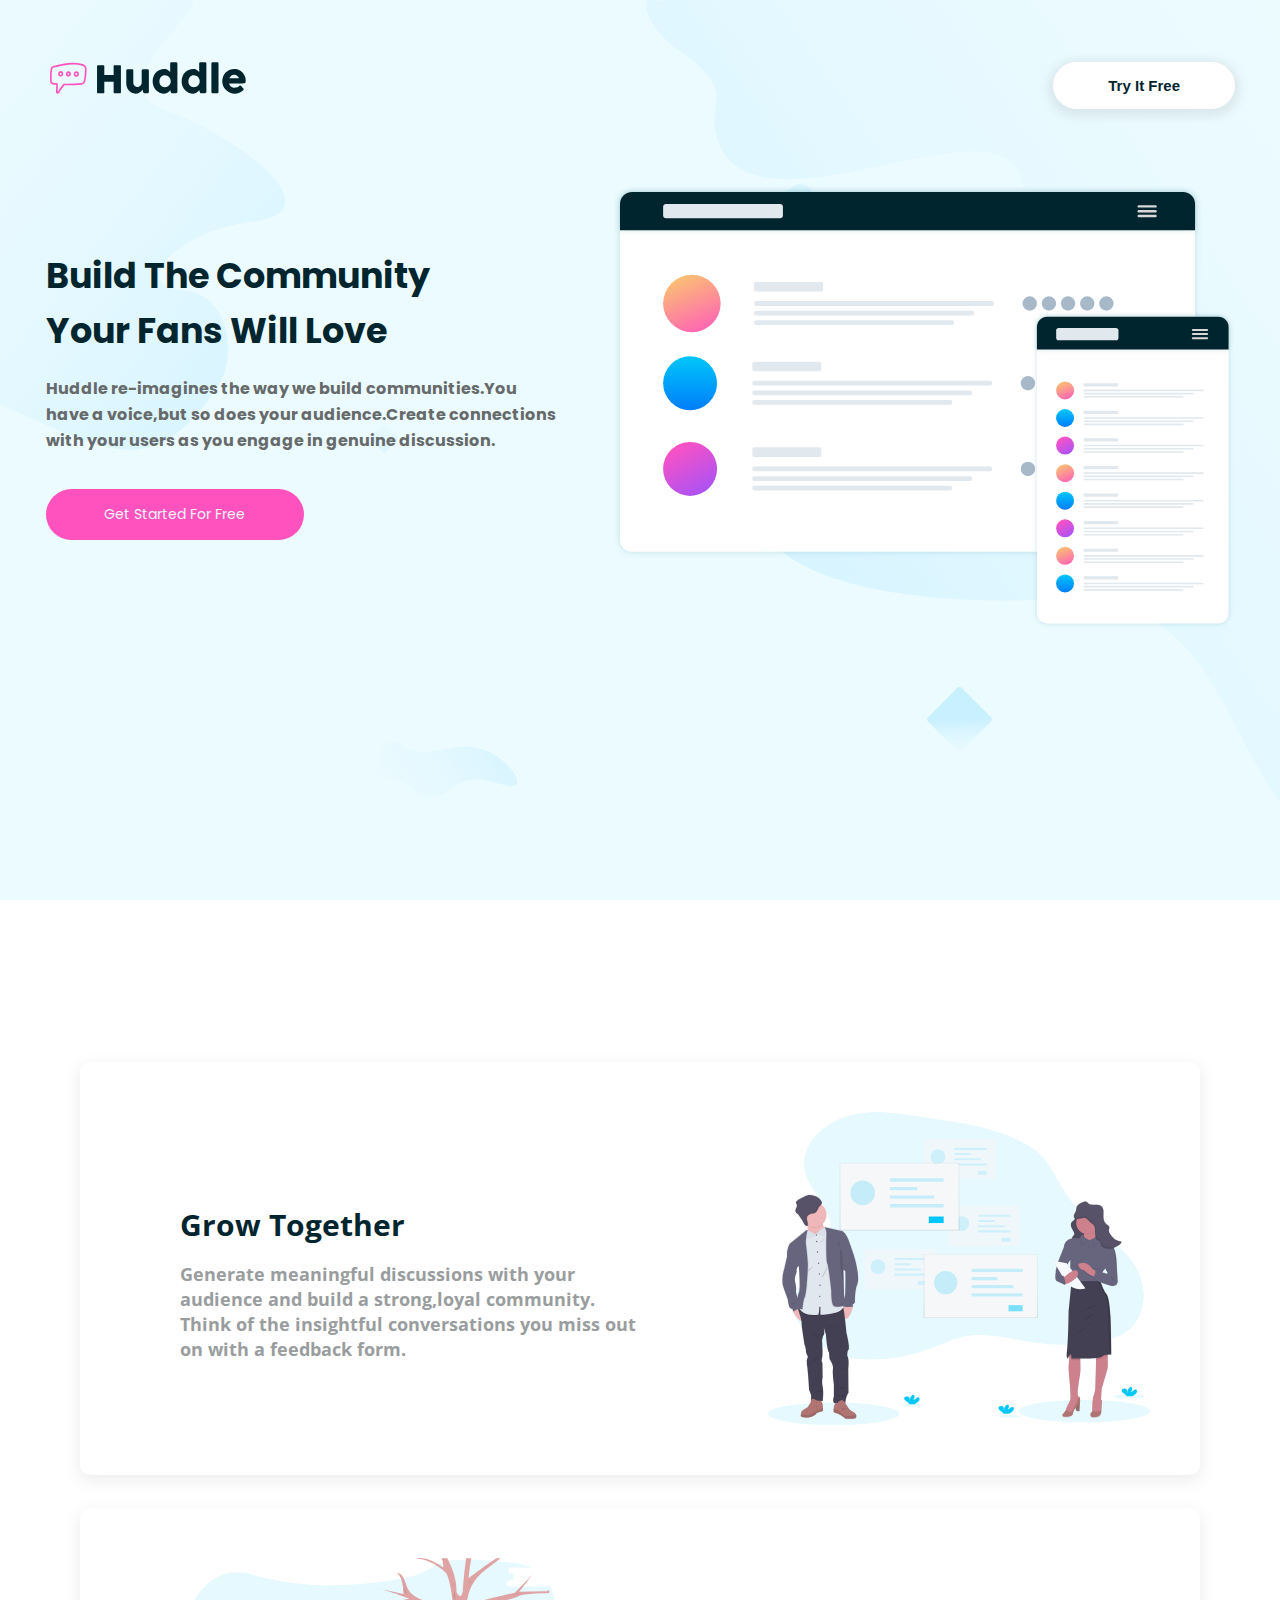
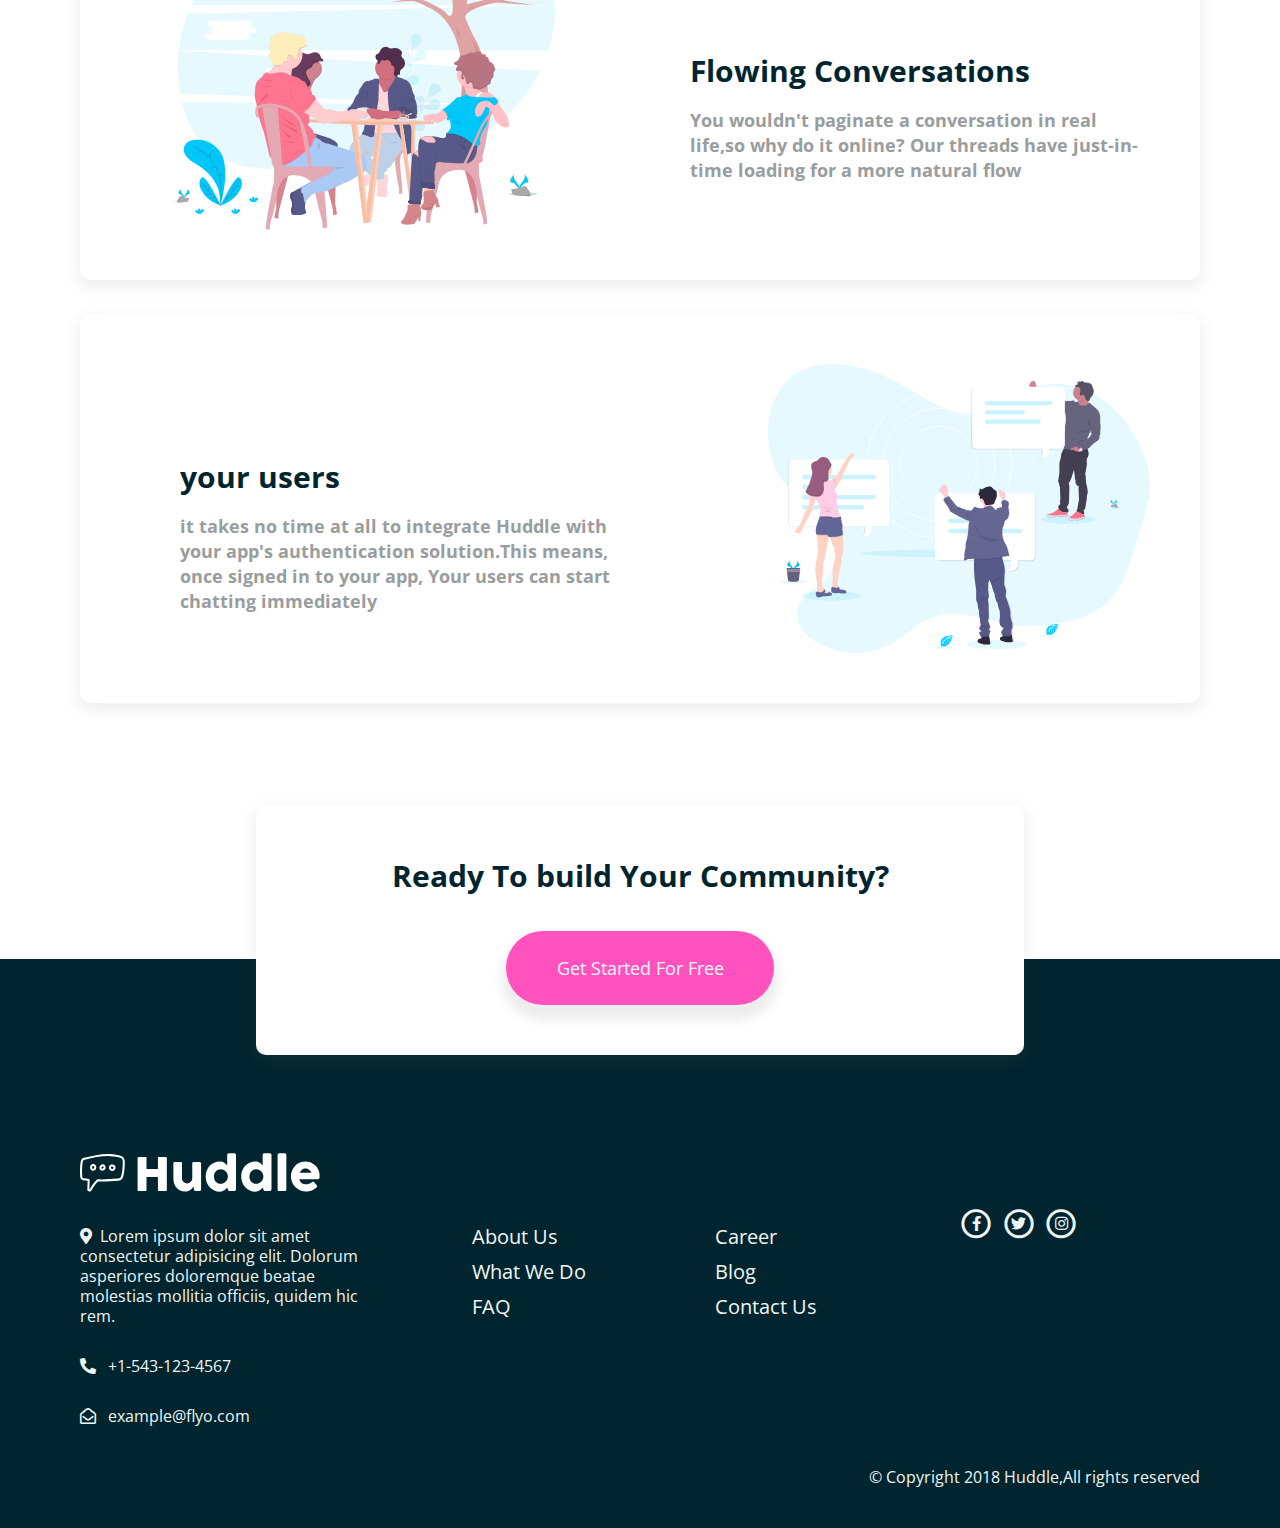
==== Huddle/huddle.html @ bb16335f "huddle project was added" ====
<!DOCTYPE html>
<html lang="en">

<head>
    <meta charset="UTF-8">
    <meta name="viewport" content="width=device-width, initial-scale=1.0">
    <title>Huddle</title>
    <link rel="stylesheet" href="huddle.css">
    <link rel="stylesheet" href="https://fonts.googleapis.com/css?family=Poppins">
    <link rel="stylesheet" href="https://fonts.googleapis.com/css?family=Open Sans">
    <link rel="stylesheet" href="https://pro.fontawesome.com/releases/v5.10.0/css/all.css" />
</head>

<body>
    <section id="header">
        <div class="head row ">
            <div class="logo col-xl-10 col-lg-10 col-md-9 col-sm-8 col-7 col-xxm-7"><a href="#"><img src="logo.svg"
                        alt=""></a>
            </div>
            <div class="logobtn">Try It Free</div>
        </div>

        <div class="headtwo row">
            <div class="headtxt col-xl-5 col-lg-5 col-md-5 col-sm-9 col-10 col-xxm-12">
                <h2>Build The Community </h2>
                <h2>Your Fans Will Love</h2>
                <h6>Huddle re-imagines the way we build communities.You have a voice,but so does your audience.Create
                    connections with your users as you engage in genuine discussion.</h6>
                <div class="headbtn">Get Started For Free</div>
            </div>
            <div class="img col-xl-6 col-lg-6 col-md-6 col-sm-6 col-10 col-xm-12 col-xxm-2"><img
                    src="illustration-mockups.svg" alt="">
            </div>
        </div>
    </section>

    <section id="info">
        <div class="row info-com ">
            <div class="info-txt col-xl-6 col-lg-6">
                <h2>Grow Together</h2>
                <h6>Generate meaningful discussions with your audience and build a strong,loyal community. Think of the
                    insightful conversations you miss out on with a feedback form.</h6>
            </div>
            <div class="info-img col-xl-5 col-lg-5"><img src="illustration-grow-together.svg" alt=""></div>
        </div>
        <div class="row info-com">
            <div class="info-img col-xl-5 col-lg-5"><img src="illustration-flowing-conversation.svg" alt=""></div>
            <div class="info-txt col-xl-6 col-lg-6">
                <h2>Flowing Conversations</h2>
                <h6>You wouldn't paginate a conversation in real life,so why do it online? Our threads have just-in-time
                    loading for a more
                    natural flow</h6>
            </div>
        </div>
        <div class="row info-com">
            <div class="info-txt col-xl-6 col-lg-6">
                <h2>your users</h2>
                <h6>it takes no time at all to integrate Huddle with your app's authentication solution.This means, once
                    signed in to your app, Your users can start chatting immediately</h6>
            </div>
            <div class="info-img col-xl-5 col-lg-5"><img src="illustration-your-users.svg" alt=""></div>
        </div>
    </section>

    <div class="hanger">
        <h2>Ready To build Your Community?</h2>
        <div class="hang-div">Get Started For Free</div>
    </div>

    <footer>
        <div class="col beg col-lg-3">
            <div class="logo"><a href="#"><img src="logo.svg" alt=""></a></div>
            <p><i class="fas fa-map-marker-alt"></i><span> &nbsp;Lorem ipsum dolor sit amet consectetur adipisicing
                    elit.
                    Dolorum asperiores doloremque beatae molestias mollitia officiis, quidem hic rem.</span>
            </p>
            <p><i class=" fas fa-phone fa-rotate-90"></i> &nbsp;&nbsp;+1-543-123-4567</p>
            <p><i class="far fa-envelope-open"></i> &nbsp;&nbsp;example@flyo.com</p>
        </div>
        <div class="col link col-lg-2">
            <a href="#">About Us</a>
            <a href="#">What We Do</a>
            <a href="#">FAQ</a>
        </div>
        <div class="col link col-lg-2">
            <a href="#">Career</a>
            <a href="#">Blog</a>
            <a href="#">Contact Us</a>
        </div>
        <div class="follow col-lg-2">
            <span class="fa-stack fa-xs">
                <i class="far fa-circle fa-stack-2x"></i>
                <i class="fab fa-facebook-f fa-stack-1x"></i>
            </span>
            <span class="fa-stack fa-xs">
                <i class="far fa-circle fa-stack-2x"></i>
                <i class="fab fa-twitter fa-stack-1x"></i>
            </span>
            <span class="fa-stack fa-xs">
                <i class="far fa-circle fa-stack-2x"></i>
                <i class="fab fa-instagram fa-stack-1x"></i>
            </span>
        </div>
        <div class="copyright">
            <p>&copy Copyright 2018 Huddle,All rights reserved</p>
        </div>

    </footer>

</body>

</html>
---- Huddle/huddle.css ----
* {
    margin: 0;
    padding: 0;
    box-sizing: border-box;
}

body {
    font-weight: 400, 700;
    font-family: "Open Sans";

}

span {
    text-align: start;
}

h2,
h4,
h6 {
    color: hsl(192, 100%, 9%);
}

h6 {
    font-size: 14px;
}

.row {
    display: flex;
    flex-wrap: wrap;
}

.logo img {
    width: 19%;
    padding-top: 6%;
    margin-left: 30px;
}

.logobtn {
    font-size: 15px;
    font-weight: 700;
    font-family: sans-serif;
    color: hsl(192, 100%, 9%);
    background-color: white;
    padding: 15px 55px;
    border-radius: 90px;
    text-align: center;
    margin-bottom: 15px;
    margin-top: 5%;
    box-shadow: 0px 3px 10px 5px rgba(109, 106, 106, 0.12);
}

#header {
    height: 100vh;
    background-color: hsl(193, 100%, 96%);
    background-image: url(bg-hero-desktop.svg);
    width: 100%;
    overflow: hidden;
    background-size: cover;
    background-position: center;
    background-repeat: no-repeat;
    position: relative;
    padding: 0 20px;
    display: flex;
    flex-direction: column;
}


#header .headtwo {
    margin-top: 5%;
    width: 100%;
    justify-content: space-around;
}



#header .headtxt h2 {
    font-size: 35px;
    /* font-weight: 700; */
    color: hsl(192, 100%, 9%);
    line-height: 55px;
}

#header .headtxt h6 {
    color: #676a6b;
    font-style: normal;
    line-height: 26px;
    /* font-weight: 500; */
    font-size: 16px;
    padding-top: 18px;
}

#header .headtxt {
    color: hsl(192, 100%, 9%);
    margin-top: 5%;
    font-weight: 400;
    font-family: "Poppins";
}

#header .headtwo .headbtn {
    margin-top: 35px;
    font-size: 14px;
    color: #f0f5f7;
    background-color: hsl(322, 100%, 66%);
    width: 50%;
    padding: 15px 40px;
    text-align: center;
    border-radius: 90px;
}

#header .headtwo .img {
    background-size: cover;
    background-position: center;
}

#header .headtwo .img img {
    width: 100%;
}

#info {
    /* background-color: thistle; */
    display: flex;
    flex-direction: column;
    padding: 0px 80px;
    margin-top: 10%;
}

#info .info-com {
    margin-top: 3%;
    /* background-color: #595c5e; */
    box-shadow: 0px 5px 15px 1px rgba(109, 106, 106, 0.12);
    border-radius: 10px;
    padding: 50px 50px;
    display: flex;
    flex-direction: row;
    justify-content: space-between;
}

#info .info-com .info-txt {
    /* background-color: aqua; */
    padding-top: 100px;
    padding-left: 50px;
    line-height: 25px;
}

#info .info-com .info-txt h6 {
    color: #999d9e;
    margin-top: 25px;
    font-size: 18px
}

#info .info-com .info-txt h2 {
    color: hsl(192, 100%, 9%);
    font-size: 30px;
}

#info .info-com .info-img {
    /* background-color: red; */
    background-size: cover;
}

#info .info-com .info-img img {
    width: 90%;
    float: right;
}

.hanger {
    text-align: center;
    justify-content: center;
    margin: auto;
    position: absolute;
    background-color: #fff;
    width: 60%;
    padding: 50px;
    border-radius: 10px;
    margin-top: 8%;
    margin-left: 20%;
    box-shadow: 0px 5px 15px 1px rgba(109, 106, 106, 0.12);
    z-index: 8;
}

.hanger h2 {
    font-size: 30px;
    color: hsl(192, 100%, 9%);
}

.hanger .hang-div {
    margin: auto;
    margin-top: 35px;
    font-size: 18px;
    color: #f0f5f7;
    background-color: hsl(322, 100%, 66%);
    box-shadow: 0px 10px 10px 5px rgba(109, 106, 106, 0.12);
    width: 40%;
    padding: 25px;
    text-align: center;
    border-radius: 90px;
}

footer {
    background-color: hsl(192, 100%, 9%);
    display: flex;
    justify-content: space-between;
    flex-wrap: wrap;
    padding: 40px 80px;
    margin-top: 20%;
    padding-top: 100px;
    position: relative;
}

footer .logo img {
    width: 100%;
    filter: brightness(0) invert(1);
    margin-left: 0px;
}

footer .beg {
    margin-right: 5%;
}

footer .col {
    display: flex;
    flex-direction: column;
    align-items: flex-start;
    margin-top: 80px;
    margin-bottom: 40px;
    line-height: 20px;
    /* width: 24%; */
}

footer .col p {
    padding-top: 30px;
    color: #f0f5f7;
}

footer .link {
    padding-top: 80px;
    /* background-color: #595c5e; */

}

footer .link a {
    text-decoration: none;
    color: #f0f5f7;
    line-height: 35px;
    font-size: 20px;
}

footer .follow {
    font-size: 20px;
    display: flex;
    align-items: flex-start;
    margin-top: 80px;
    margin-bottom: 40px;
    margin-right: 5%;
    color: #f0f5f7;
    gap: 5px;
    /* width: 23%; */
    padding-top: 70px;
}

footer .follow span .fa-stack i {
    color: #f0f5f7;
}

footer .copyright {
    width: 100%;
    text-align: end;
}

footer .copyright p {
    font-size: 12;
    color: #f0f5f7;
}

/* xtra large */
@media (min-width: 1440px) {

    /* 1/12x100 */
    .col-xl-1 {
        width: 8.33%;
    }

    .col-xl-2 {
        width: 16.66%;
    }

    .col-xl-3 {
        width: 25%;
    }

    /* 4/12x100 */
    .col-xl-4 {
        width: 33.33%;
    }

    .col-xl-5 {
        width: 41.66%;
    }

    .col-xl-6 {
        width: 50%;
    }

    .col-xl-7 {
        width: 58.33%;
    }

    /* 8/12x100 */
    .col-xl-8 {
        width: 66.66%;
    }

    .col-xl-9 {
        width: 75%;
    }

    .col-xl-10 {
        width: 83.33%;
    }

    .col-xl-11 {
        width: 91.66%;
    }

    .col-xl-12 {
        width: 100%;
    }

}

/* large */
@media (min-width: 1173px) and (max-width: 1439px) {
    .col-lg-1 {
        width: 8.33%;
    }

    .col-lg-2 {
        width: 16.66%;
    }

    .col-lg-3 {
        width: 25%;
    }

    .col-lg-4 {
        width: 33.33%;
    }

    .col-lg-5 {
        width: 41.66%;
    }

    .col-lg-6 {
        width: 50%;
    }

    .col-lg-7 {
        width: 58.33%;
    }

    .col-lg-8 {
        width: 66.66%;
    }

    .col-lg-9 {
        width: 75%;
    }

    .col-lg-10 {
        width: 83.33%;
    }

    .col-lg-11 {
        width: 91.66%;
    }

    .col-lg-12 {
        width: 100%;
    }
}

/* medium */
@media (min-width: 950px) and (max-width: 1172px) {
    .col-md-1 {
        width: 8.33%;
    }

    .col-md-2 {
        width: 16.66%;
    }

    .col-md-3 {
        width: 25%;
    }

    .col-md-4 {
        width: 33.33%;
    }

    .col-md-5 {
        width: 41.66%;
    }

    .col-md-6 {
        width: 50%;
    }

    .col-md-7 {
        width: 58.33%;
    }

    .col-md-8 {
        width: 66.66%;
    }

    .col-md-9 {
        width: 75%;
    }

    .col-md-10 {
        width: 83.33%;
    }

    .col-md-11 {
        width: 91.66%;
    }

    .col-md-12 {
        width: 100%;
    }

    .logo img {
        width: 23%;
        padding-top: 2%;
    }

    #header .headtxt h2 {
        font-size: 38px;
        line-height: 50px;
    }

    #header .headtxt h6 {
        line-height: 22px;
        font-size: 17px;
    }

    #header .headtwo .headbtn {
        width: 70%;
        margin-top: 30px;
    }

}

/* small  */
@media (min-width: 706px) and (max-width: 949px) {
    .col-sm-1 {
        width: 8.33%;
    }

    .col-sm-2 {
        width: 16.66%;
    }

    .col-sm-3 {
        width: 25%;
    }

    .col-sm-4 {
        width: 33.33%;
    }

    .col-sm-5 {
        width: 41.66%;
    }

    .col-sm-6 {
        width: 50%;
    }

    .col-sm-7 {
        width: 58.33%;
    }

    .col-sm-8 {
        width: 66.66%;
    }

    .col-sm-9 {
        width: 75%;
    }

    .col-sm-10 {
        width: 83.33%;
    }

    .col-sm-11 {
        width: 91.66%;
    }

    .col-sm-12 {
        width: 100%;
    }

    .logo img {
        width: 36%;
        padding-top: 2%;
    }

    #header .headtwo .headbtn {
        width: 70%;
        margin-top: 30px;
        margin-left: 15%;
    }

    #header .headtxt {
        text-align: center;
    }
}

/* very small */
@media (min-width: 596px) and (max-width: 705px) {
    .col-1 {
        width: 8.33%;
    }

    .col-2 {
        width: 16.66%;
    }

    .col-3 {
        width: 25%;
    }

    .col-4 {
        width: 33.33%;
    }

    .col-5 {
        width: 41.66%;
    }

    .col-6 {
        width: 50%;
    }

    .col-7 {
        width: 58.33%;
    }

    .col-8 {
        width: 66.66%;
    }

    .col-9 {
        width: 75%;
    }

    .col-10 {
        width: 83.33%;
    }

    .col-11 {
        width: 91.66%;
    }

    .col-12 {
        width: 100%;
    }

    .logo img {
        width: 50%;
        padding-top: 2%;
    }

    #header .headtwo .headbtn {
        width: 80%;
        margin-top: 30px;
        margin-left: 12%;
    }

    #header .headtxt {
        text-align: center;
    }

}

/* xtra small */
@media (min-width: 376px) and (max-width: 595px) {
    .col-xm-1 {
        width: 8.33%;
    }

    .col-xm-2 {
        width: 16.66%;
    }

    .col-xm-3 {
        width: 25%;
    }

    .col-xm-4 {
        width: 33.33%;
    }

    .col-xm-5 {
        width: 41.66%;
    }

    .col-xm-6 {
        width: 50%;
    }

    .col-xm-7 {
        width: 58.33%;
    }

    .col-xm-8 {
        width: 66.66%;
    }

    .col-xm-9 {
        width: 75%;
    }

    .col-xm-10 {
        width: 83.33%;
    }

    .col-xm-11 {
        width: 91.66%;
    }

    .col-xm-12 {
        width: 100%;
    }

    .logobtn {
        padding: 7px 25px;
        margin-top: 12%;
        font-weight: 600;
        font-size: 14px;
    }

    .logo img {
        width: 58%;
        padding-top: 2%;
        margin-left: 0;
        margin-top: 18%;
    }

    #header {
        padding: 0px 20px;
    }

    #header .head {
        margin-bottom: 10%;
    }

    #header .headtxt h2 {
        font-size: 35px;
        line-height: 50px;
    }

    #header .headtwo .headbtn {
        width: 70%;
        padding: 10px 40px;
        margin-top: 30px;
        margin-left: 12%;
    }

    #header .headtxt {
        text-align: center;
    }
}

/* x xtra small */
@media (max-width: 375px) {
    .col-xxm-1 {
        width: 8.33%;
    }

    .col-xxm-2 {
        width: 16.66%;
    }

    .col-xxm-3 {
        width: 25%;
    }

    .col-xxm-4 {
        width: 33.33%;
    }

    .col-xxm-5 {
        width: 41.66%;
    }

    .col-xxm-6 {
        width: 50%;
    }

    .col-xxm-7 {
        width: 58.33%;
    }

    .col-xxm-8 {
        width: 66.66%;
    }

    .col-xxm-9 {
        width: 75%;
    }

    .col-xxm-10 {
        width: 83.33%;
    }

    .col-xxm-11 {
        width: 91.66%;
    }

    .col-xxm-12 {
        width: 100%;
    }

    #header {
        height: 150vh;
    }

    .logobtn {
        padding: 5px 18px;
        margin-top: 11%;
        font-weight: 600;
        font-size: 12px;
    }

    .logo img {
        width: 55%;
        padding-top: 2%;
        margin-left: 0;
        margin-top: 18%;
    }

    #header .headtwo {
        margin-top: 20%;
    }

    #header .headtwo .headtxt {
        text-align: center;
        padding: 0 20px;
    }

    #header .headtxt h2 {
        font-size: 20px;
        color: hsl(192, 100%, 9%);
        line-height: 30px;
    }

    #header .headtxt h6 {
        color: #595c5e;
        font-style: normal;
        line-height: 18px;
        /* font-weight: 500; */
        font-size: 16px;
        padding-top: 18px;
    }

    #header .headtxt {
        margin-top: 5%;
        font-weight: 600;
        font-family: "Poppins";
    }

    #header .headtwo .headbtn {
        margin-top: 30px;
        /* margin-left: 10%; */
        font-size: 14px;
        color: #f0f5f7;
        background-color: hsl(322, 100%, 66%);
        width: 100%;
        padding: 10px 20px;
        text-align: center;
        border-radius: 90px;
    }

    #header .headtwo .img {
        margin-top: 15%;
        width: 100%;
        background-size: cover;
        background-position: center;
    }

    #header .headtwo .img img {
        width: 100%;
    }

    #info {
        display: flex;
        flex-direction: column;
        padding: 0px 20px;
        margin-top: 10%;
    }

    #info .info-com {
        margin-top: 3%;
        padding: 40px 0;
        display: flex;
        flex-direction: column;
        justify-content: center;
        text-align: center;
    }

    #info .info-com .info-txt {
        /* background-color: aqua; */
        line-height: 15px;
        padding-top: 50px;
        padding-left: 15px;
        padding-right: 15px;
        order: 2;
    }

    #info .info-com .info-txt h6 {
        margin-top: 20px;
        font-size: 14px;
        font-weight: 400;
        color: #999d9e;
    }

    #info .info-com .info-txt h2 {
        color: hsl(192, 100%, 9%);
        font-size: 20px;
        font-weight: 700;
    }

    #info .info-com .info-img {
        /* background-color: red; */
        padding-right: 18%;
        background-size: cover;
        order: 1;
    }

    #info .info-com .info-img img {
        width: 80%;
    }

    .hanger {
        width: 95%;
        padding: 20px;
        border-radius: 10px;
        margin: 0 3%;
        margin-top: 35%;
        /* margin-left: 20%; */
        z-index: 9;
    }

    .hanger h2 {
        font-size: 14px;
        color: hsl(192, 100%, 9%);
    }

    .hanger .hang-div {
        margin: auto;
        margin-top: 20px;
        font-size: 10px;
        color: #f0f5f7;
        width: 60%;
        padding: 10px;
        text-align: center;
        border-radius: 90px;
    }

    footer {
        background-color: hsl(192, 100%, 9%);
        display: flex;
        flex-direction: column;
        flex-wrap: wrap;
        padding: 0 10px;
        margin-top: 60%;
        padding-top: -50px;
        position: relative;
    }

    footer .beg {
        padding-top: 15%;
        padding-bottom: 40px;
    }

    footer .logo img {
        width: 50%;
        filter: brightness(0) invert(1);
        margin-left: 0px;
    }

    footer .col {
        margin-top: 0px;
        margin-bottom: 0px;
        line-height: 20px;
    }

    footer .col p {
        padding-top: 20px;
        font-size: 14px;
    }

    footer .link {
        padding-top: 0px;
    }

    footer .link a {
        line-height: 30px;
        font-size: 15px;
    }

    footer .follow {
        align-self: center;
        font-size: 15px;
        margin-top: 40px;
        margin-bottom: 20px;
        margin-right: 0%;
        color: #f0f5f7;
        gap: 3px;
        /* width: 23%; */
        padding-top: 0px;
    }

    footer .follow span .fa-stack i {
        color: #f0f5f7;
    }

    footer .copyright {
        width: 100%;
        text-align: center;
    }

    footer .copyright p {
        font-size: 10px;
        color: #f0f5f7;
    }

}
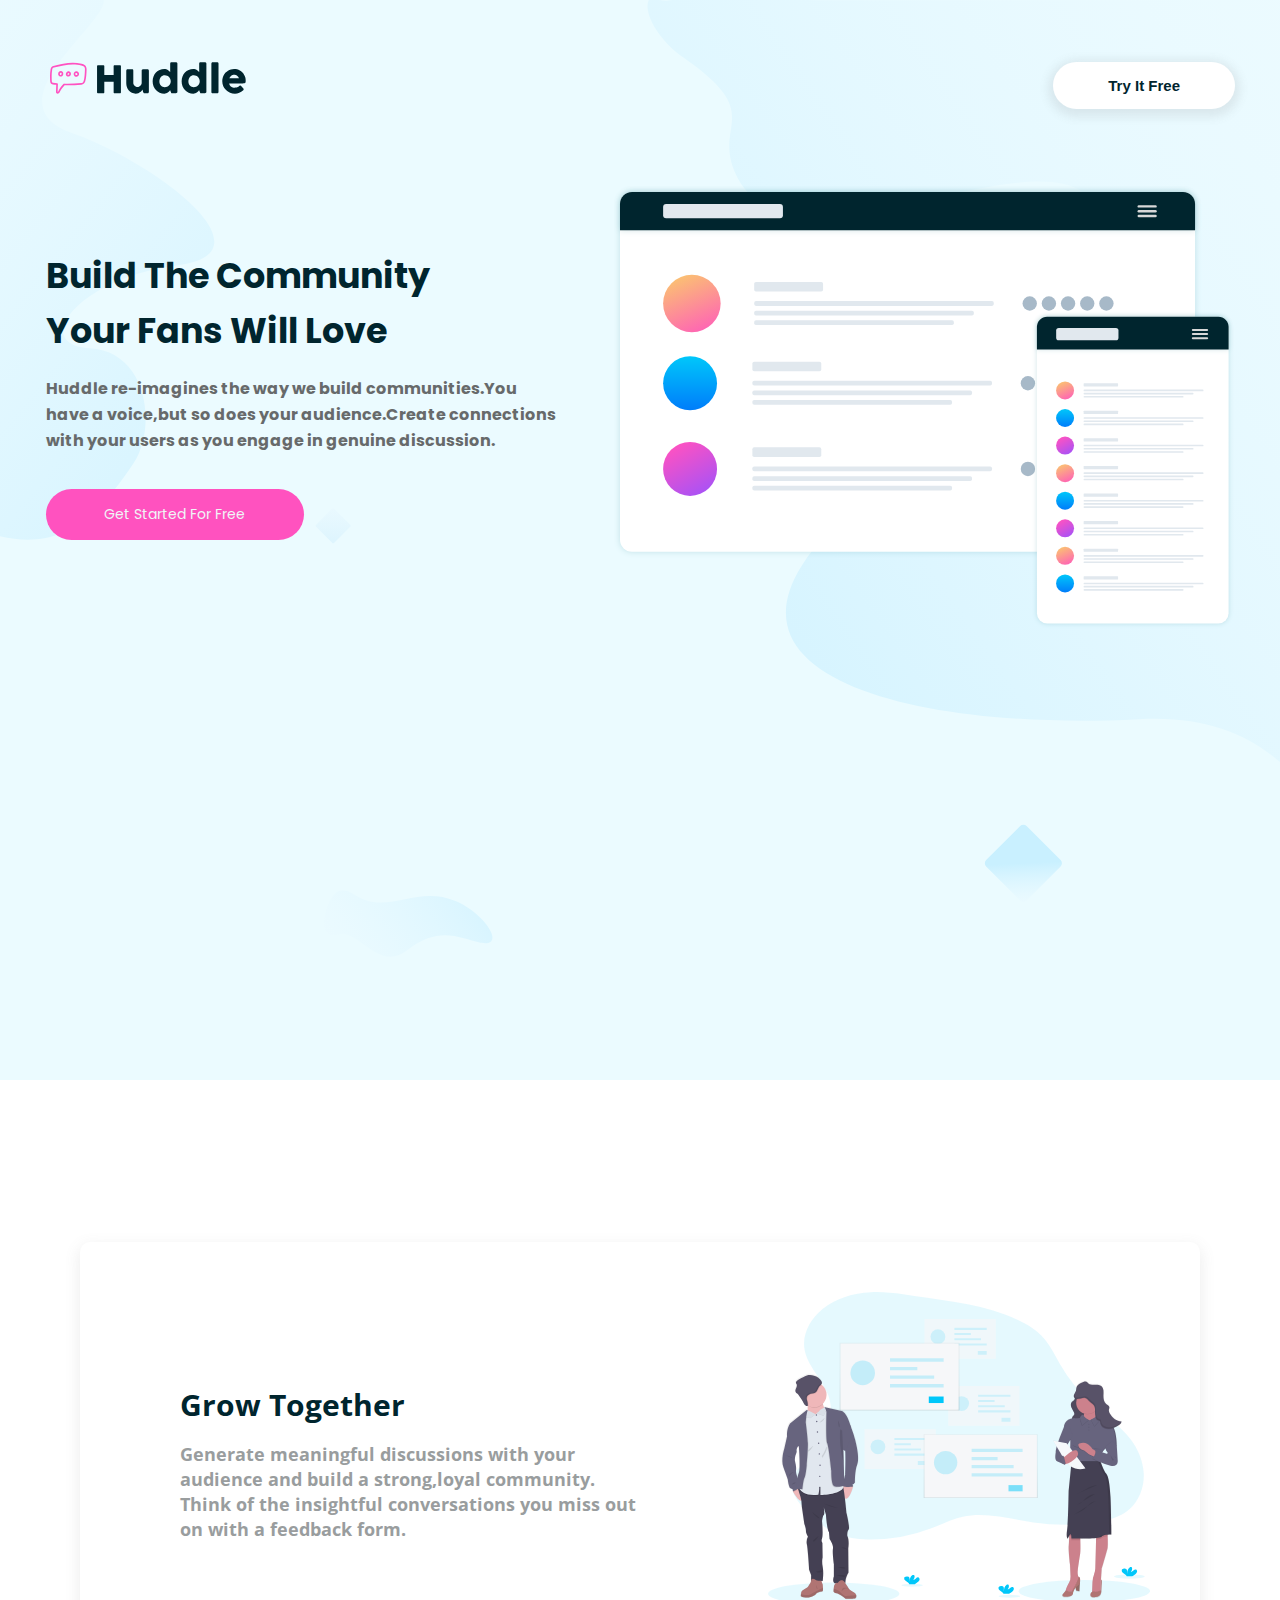
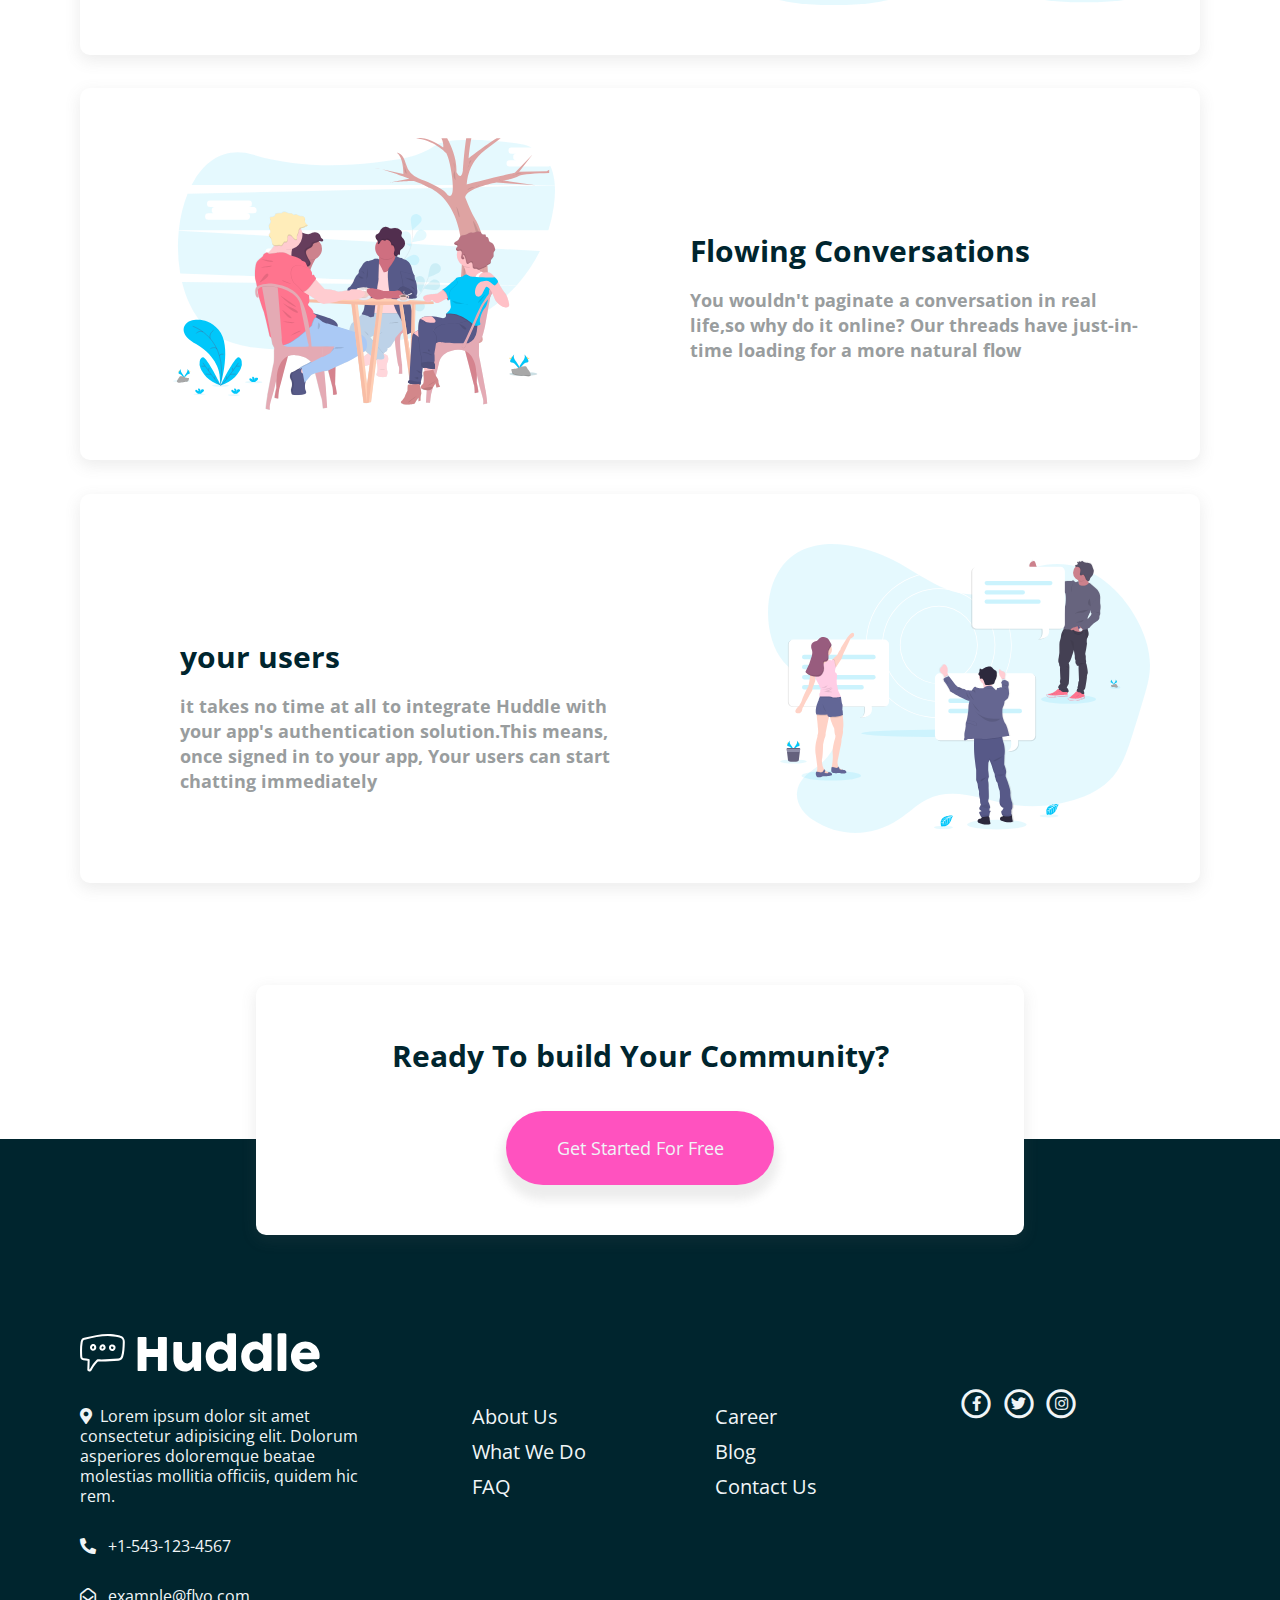
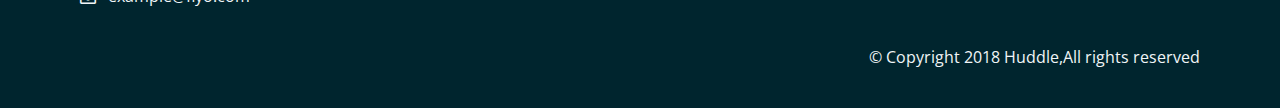
==== commit dc626b43: "capstone projects" ====
--- a/Huddle/huddle.html
+++ b/Huddle/huddle.html
@@ -28,8 +28,8 @@
                     connections with your users as you engage in genuine discussion.</h6>
                 <div class="headbtn">Get Started For Free</div>
             </div>
-            <div class="img col-xl-6 col-lg-6 col-md-6 col-sm-6 col-10 col-xm-12 col-xxm-2"><img
-                    src="illustration-mockups.svg" alt="">
+            <div class="img col-xl-6 col-lg-6 col-md-6 col-sm-6 col-10 col-xm-12 col-xxm-2">
+                <img src="illustration-mockups.svg" alt="">
             </div>
         </div>
     </section>
--- a/Huddle/huddle.css
+++ b/Huddle/huddle.css
@@ -50,7 +50,7 @@
 }
 
 #header {
-    height: 100vh;
+    height: 120vh;
     background-color: hsl(193, 100%, 96%);
     background-image: url(bg-hero-desktop.svg);
     width: 100%;
@@ -110,6 +110,7 @@
 #header .headtwo .img {
     background-size: cover;
     background-position: center;
+    /* margin-top: 10%; */
 }
 
 #header .headtwo .img img {
@@ -326,6 +327,7 @@
         width: 100%;
     }
 
+
 }
 
 /* large */
@@ -432,6 +434,7 @@
     .logo img {
         width: 23%;
         padding-top: 2%;
+        margin-top: 5%;
     }
 
     #header .headtxt h2 {
@@ -447,6 +450,18 @@
     #header .headtwo .headbtn {
         width: 70%;
         margin-top: 30px;
+    }
+
+    .hanger .hang-div {
+        margin: auto;
+        margin-top: 15px;
+        font-size: 16px;
+        color: #f0f5f7;
+        width: 60%;
+        padding: 10px;
+        text-align: center;
+        border-radius: 90px;
+        box-shadow: 0px 3px 5px 2px rgba(109, 106, 106, 0.12);
     }
 
 }
@@ -501,9 +516,14 @@
         width: 100%;
     }
 
+    #header {
+        height: 150vh;
+    }
+
     .logo img {
         width: 36%;
         padding-top: 2%;
+        margin-top: 5%;
     }
 
     #header .headtwo .headbtn {
@@ -512,8 +532,44 @@
         margin-left: 15%;
     }
 
+    #header .headtwo .img {
+        margin-top: 10%;
+    }
+
     #header .headtxt {
         text-align: center;
+    }
+
+    .hanger {
+        /* width: 95%;
+        padding: 40px;
+        border-radius: 10px;
+        margin: 0 3%;
+        margin-top: 10%; */
+        width: 60%;
+        padding: 50px;
+        border-radius: 10px;
+        margin-top: 8%;
+        margin-left: 20%;
+        /* margin-left: 20%; */
+        z-index: 9;
+    }
+
+    .hanger h2 {
+        font-size: 20px;
+        color: hsl(192, 100%, 9%);
+    }
+
+    .hanger .hang-div {
+        margin: auto;
+        margin-top: 15px;
+        font-size: 16px;
+        color: #f0f5f7;
+        width: 60%;
+        padding: 10px;
+        text-align: center;
+        border-radius: 90px;
+        box-shadow: 0px 3px 5px 2px rgba(109, 106, 106, 0.12);
     }
 }
 
@@ -567,9 +623,14 @@
         width: 100%;
     }
 
+    #header {
+        height: 150vh;
+    }
+
     .logo img {
         width: 50%;
         padding-top: 2%;
+        margin-top: 5%;
     }
 
     #header .headtwo .headbtn {
@@ -578,8 +639,39 @@
         margin-left: 12%;
     }
 
+    #header .headtwo .img {
+        margin-top: 10%;
+    }
+
     #header .headtxt {
         text-align: center;
+    }
+
+    .hanger {
+        width: 95%;
+        padding: 40px;
+        border-radius: 10px;
+        margin: 0 3%;
+        margin-top: 10%;
+        /* margin-left: 20%; */
+        z-index: 9;
+    }
+
+    .hanger h2 {
+        font-size: 20px;
+        color: hsl(192, 100%, 9%);
+    }
+
+    .hanger .hang-div {
+        margin: auto;
+        margin-top: 15px;
+        font-size: 16px;
+        color: #f0f5f7;
+        width: 60%;
+        padding: 10px;
+        text-align: center;
+        border-radius: 90px;
+        box-shadow: 0px 3px 5px 2px rgba(109, 106, 106, 0.12);
     }
 
 }
@@ -632,6 +724,10 @@
 
     .col-xm-12 {
         width: 100%;
+    }
+
+    #header {
+        height: 150vh;
     }
 
     .logobtn {
@@ -668,8 +764,39 @@
         margin-left: 12%;
     }
 
+    #header .headtwo .img {
+        margin-top: 10%;
+    }
+
     #header .headtxt {
         text-align: center;
+    }
+
+    .hanger {
+        width: 95%;
+        padding: 40px;
+        border-radius: 10px;
+        margin: 0 3%;
+        margin-top: 5%;
+        /* margin-left: 20%; */
+        z-index: 9;
+    }
+
+    .hanger h2 {
+        font-size: 20px;
+        color: hsl(192, 100%, 9%);
+    }
+
+    .hanger .hang-div {
+        margin: auto;
+        margin-top: 15px;
+        font-size: 16px;
+        color: #f0f5f7;
+        width: 60%;
+        padding: 10px;
+        text-align: center;
+        border-radius: 90px;
+        box-shadow: 0px 3px 5px 2px rgba(109, 106, 106, 0.12);
     }
 }
 
@@ -726,18 +853,20 @@
     #header {
         height: 150vh;
     }
+
 
     .logobtn {
         padding: 5px 18px;
         margin-top: 11%;
         font-weight: 600;
         font-size: 12px;
+        margin-left: 7%;
     }
 
     .logo img {
         width: 55%;
         padding-top: 2%;
-        margin-left: 0;
+        margin-left: 0%;
         margin-top: 18%;
     }
 
@@ -783,6 +912,7 @@
         border-radius: 90px;
     }
 
+
     #header .headtwo .img {
         margin-top: 15%;
         width: 100%;
@@ -802,7 +932,7 @@
     }
 
     #info .info-com {
-        margin-top: 3%;
+        margin-top: 10%;
         padding: 40px 0;
         display: flex;
         flex-direction: column;
@@ -814,8 +944,8 @@
         /* background-color: aqua; */
         line-height: 15px;
         padding-top: 50px;
-        padding-left: 15px;
-        padding-right: 15px;
+        padding-left: 20px;
+        padding-right: 20px;
         order: 2;
     }
 
@@ -845,7 +975,7 @@
 
     .hanger {
         width: 95%;
-        padding: 20px;
+        padding: 40px;
         border-radius: 10px;
         margin: 0 3%;
         margin-top: 35%;
@@ -854,7 +984,7 @@
     }
 
     .hanger h2 {
-        font-size: 14px;
+        font-size: 16px;
         color: hsl(192, 100%, 9%);
     }
 
@@ -867,6 +997,7 @@
         padding: 10px;
         text-align: center;
         border-radius: 90px;
+        box-shadow: 0px 3px 5px 2px rgba(109, 106, 106, 0.12);
     }
 
     footer {
@@ -881,7 +1012,7 @@
     }
 
     footer .beg {
-        padding-top: 15%;
+        padding-top: 20%;
         padding-bottom: 40px;
     }
 
